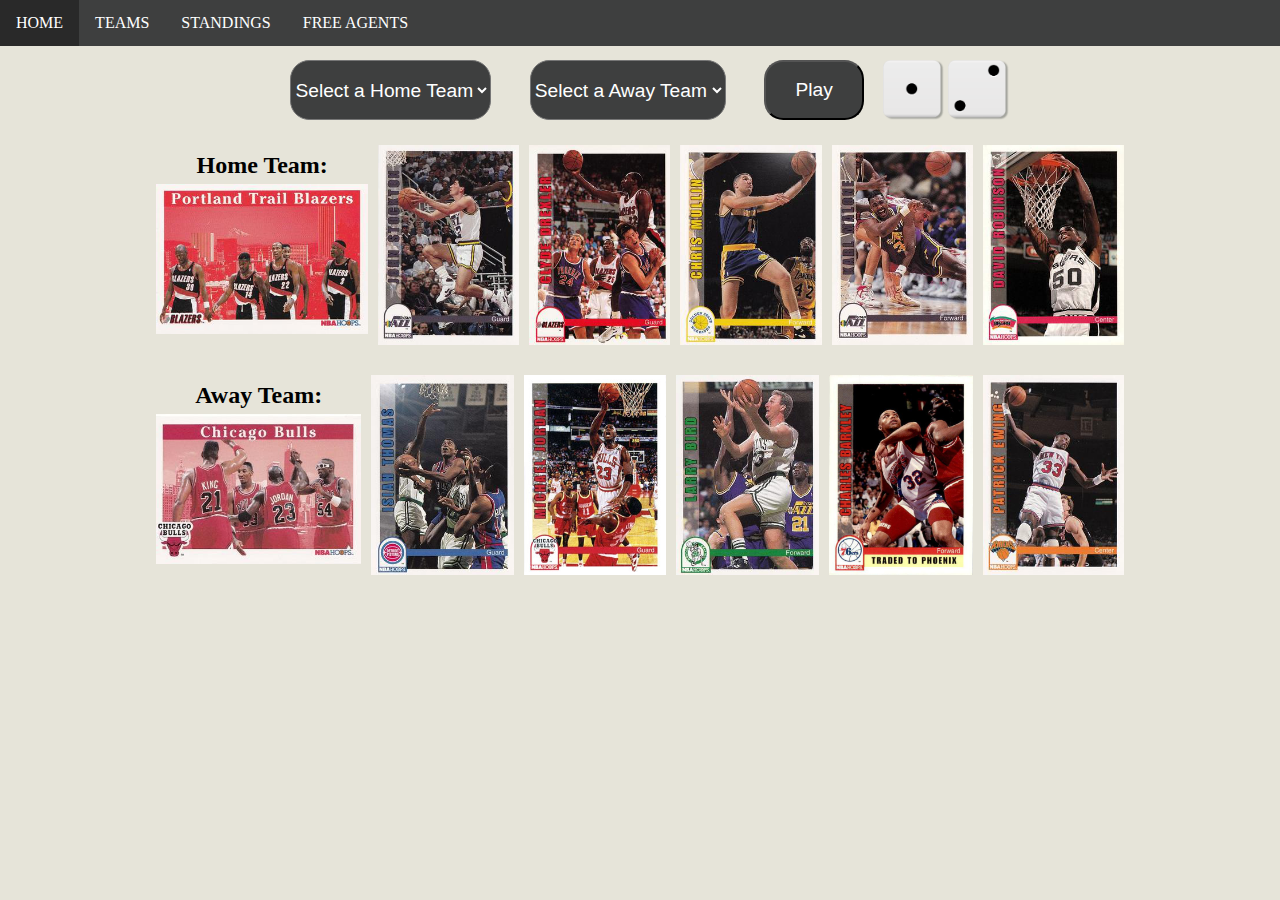
==== index.html @ 29c6e202 "Added dice and gallery view of player cards" ====
<!DOCTYPE html>
<html lang="en">
<head>
    <meta charset="UTF-8">
    <meta http-equiv="X-UA-Compatible" content="IE=edge">
    <meta name="viewport" content="width=device-width, initial-scale=1.0">
    <link rel="stylesheet" href="styles.css">
    <script src="teams.js" defer></script>
    <script src="players.js" defer></script>
    <script src="main.js" defer></script>

    <title>NBA Hoops</title>
</head>
<body>

    <nav>
        <ul>
            <li><a href="index.html">HOME</a></li>
            <li><a href="teams.html">TEAMS</a></li>
            <li><a href="">STANDINGS</a></li>
            <li><a href="">FREE AGENTS</a></li>
        </ul>
    </nav>

    <div class="play-container">
        <div class="menu">
            <select name="homeDropdown" id="home-dropdown" onchange="showCards('Home', this.value)">
                <option value="">Select a Home Team</option>
            </select>
    
            <select name="awayDropdown" id="away-dropdown" onchange="showCards('Away', this.value)">
                <option value="">Select a Away Team</option>
            </select>

            <button class="play" onclick="playGame()">Play</button>

            <div class="dice">
                <img src="dice/dice1.png" id="die1">
                <img src="dice/dice2.png" id="die2">
            </div>
            

        </div>

        <div class="full-img" id="fullImgBox">
            <div class="gallery-images">
                <img src="images/richardson_pooh.png" id="fullImg">
            </div>
            
            <span onclick="closeFullImg()">X</span>
        </div>

        <div class="teamsLineup">
            <div class="homeLineup">
                <div class="team-container">
                    <h2 id="home-label">Home Team: </h2>
                    <img src="teamcards/portland.png" id="homeTeamImg">
                </div>
                
                <img src="images/stockton_john.png" id="home-pg" onclick="openFullImg(this.src)">
                <img src="images/drexler_clyde.png" id="home-sg" onclick="openFullImg(this.src)">
                <img src="images/mullin_chris.png" id="home-sf" onclick="openFullImg(this.src)">
                <img src="images/malone_karl.png" id="home-pf" onclick="openFullImg(this.src)">
                <img src="images/robinson_david.png" id="home-c" onclick="openFullImg(this.src)">
            </div>
    
            <div class="awayLineup">
                <div class="team-container">
                    <h2 id="away-label">Away Team: </h2>
                    <img src="teamcards/chicago.png" id="awayTeamImg">
                </div>
                <img src="images/thomas_isiah.png" id="away-pg" onclick="openFullImg(this.src)">
                <img src="images/jordan_michael.png" id="away-sg" onclick="openFullImg(this.src)">
                <img src="images/bird_larry.png" id="away-sf" onclick="openFullImg(this.src)">
                <img src="images/barkley_charles.png" id="away-pf" onclick="openFullImg(this.src)">
                <img src="images/ewing_patrick.png" id="away-c" onclick="openFullImg(this.src)">
            </div>
        </div>
    </div>
    

    
</body>
</html>
---- styles.css ----
:root {
    --primary-color: #dad6c7ab;
    --secondary-color: #000000;
    --accent-color:  #3e3f3f;
    --hover-accent-color: #292929;
    --white: #fff;
    --colors: #06b1b1;
}

* {
    margin: 0;
    padding: 0;
}

body {
    background: var(--primary-color);
}

nav {
    height: 60px;
    width: 100%;
}

nav ul {
    list-style-type: none;
    margin: 0;
    padding: 0;
    overflow: hidden;
    background-color: var(--accent-color);
}

nav ul li {
    float: left;
}

nav ul li a {
    display: block;
    color: white;
    text-align: center;
    padding: 14px 16px;
    text-decoration: none;
    color: var(--white);
}

li a:hover {
    background-color: var(--hover-accent-color);
}

.menu {
    height: 60px;
    display: flex;
    justify-content: center;
}

#home-dropdown, #away-dropdown, .play {
    min-width: 100px;
    border-radius: 1em;
    margin: 0 1em;
    background-color: var(--accent-color);
    color: var(--white);
    font-size: larger;
    cursor: pointer;
}

.play {
    text-align: center;
}

.dice {
    max-height: 60px;
}

#die1, #die2 {
    height: 60px;
}

#home-dropdown:hover, #away-dropdown:hover, .play:hover {
    background-color: var(--hover-accent-color);
}

.team-container {
    display: flex;
    flex-direction: column;
    align-items: center;
    justify-content: center;
}

.homeLineup, .awayLineup, .rosterLineup {
    display: flex;
    justify-content: center;
    margin: 20px;
}

.rosterLineup {
    display: flex;
    flex-direction: column;
}

#homeTeamImg, #awayTeamImg {
    height: 150px;
}

.homeLineup img, .awayLineup img {
    height: 200px;
    margin: 5px;
    cursor: pointer;
}

.rosterCards {
    display: grid;
    grid-template-columns: auto auto auto auto auto auto auto auto;
}

#rosterTeamImg {
    height: 200px;
}

.rosterLineup img {
    height: 200px;
    margin: 5px;
    cursor: pointer;
}

/* Styling for gallery view */
.full-img {
    width: 100%;
    height: 100vh;
    background: rgba(0,0,0,0.9);
    position: fixed;
    top: 0;
    left: 0;
    display: none;
    align-items: center;
    justify-content: center;
    z-index: 100;
}

.full-img img {
    height: 500px;
    max-width: 500px;
    margin: .5em;
}

.full-img span {
    position: absolute;
    top: 5%;
    right: 5%;
    font-size: 30px;
    color: #fff;
    cursor: pointer;
}

/* Responsive screen for phones */
@media only screen and (max-width: 600px) {
    nav ul li {
        float: none;
    }

    .play-container {
        display: flex;
        flex-direction: column;
        width: 100%;
        margin-top: 180px;
    }

    .menu {
        height: 60px;
        display: flex;
        flex-direction: column;
        align-items: center;
        justify-content: center;
    }

    #home-dropdown, #away-dropdown, .play {
        min-width: 250px;
        border-radius: 1em;
        margin: 5px 1em;
        text-align: center;
    }

    .team-container {
        flex-direction: column;
        width: 100%;
    }

    h2 {
        font-size: medium;
    }

    .teamsLineup {
        display: flex;
        justify-content: center;
        margin-top: 4em;
    }

    #homeTeamImg, #awayTeamImg {
        height: 100px;
    }

    .homeLineup, .awayLineup, .rosterLineup {
        display: flex;
        flex-direction: column;
        align-items: center;
        justify-content: center;
        margin: 10px 5px;
    }

    .homeLineup img, .awayLineup img {
        height: 150px;
    }

    .rosterCards {
        display: grid;
        grid-template-columns: auto auto;
    }

    #rosterTeamImg {
        height: 200px;
    }

    .rosterLineup img {
        height: 200px;
        margin: 5px;
        cursor: pointer;
    }
}
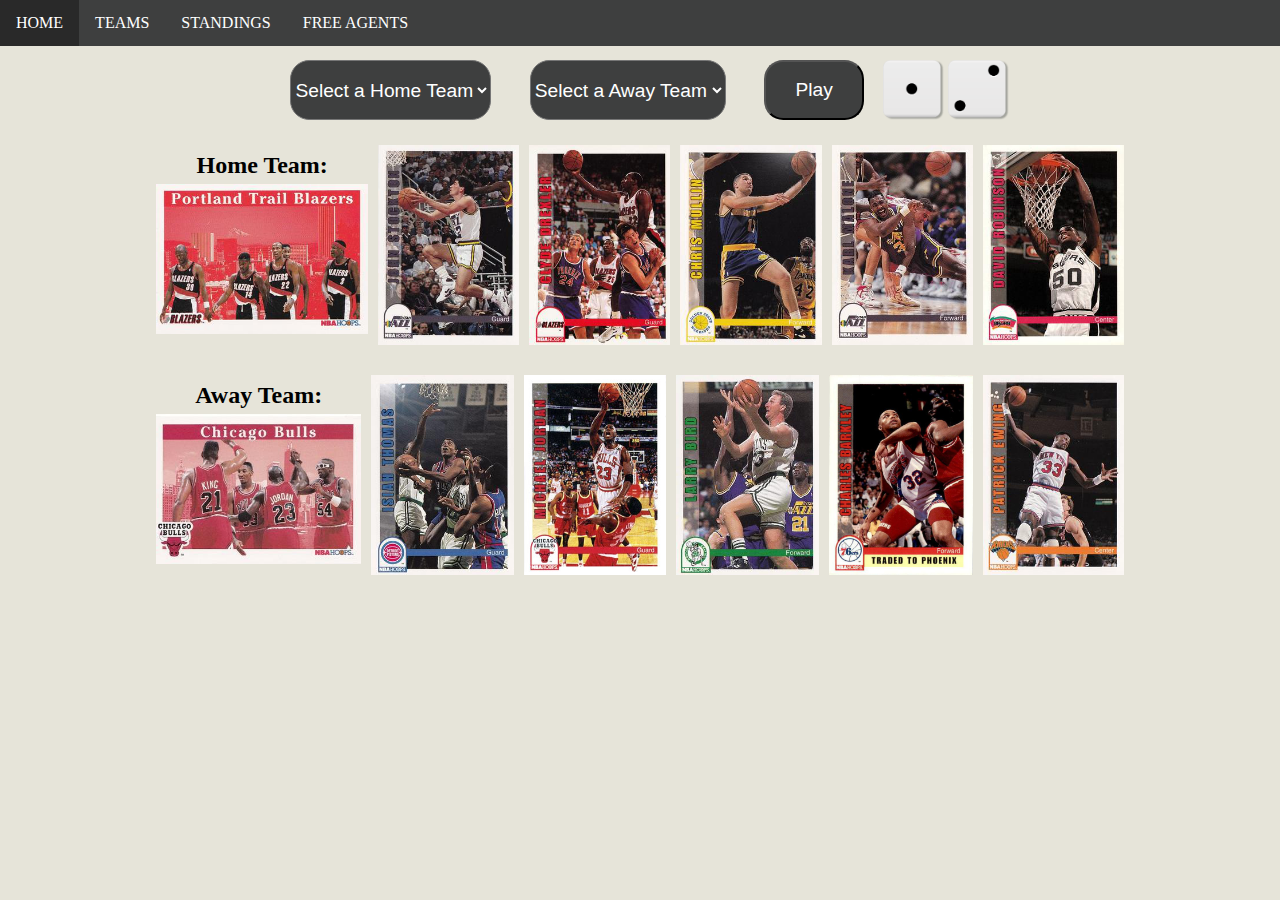
==== commit 90fdf1c0: "Added basic standings page" ====
--- a/index.html
+++ b/index.html
@@ -17,7 +17,7 @@
         <ul>
             <li><a href="index.html">HOME</a></li>
             <li><a href="teams.html">TEAMS</a></li>
-            <li><a href="">STANDINGS</a></li>
+            <li><a href="standings.html">STANDINGS</a></li>
             <li><a href="">FREE AGENTS</a></li>
         </ul>
     </nav>
--- a/styles.css
+++ b/styles.css
@@ -150,6 +150,35 @@
     cursor: pointer;
 }
 
+/* Standings Table */
+table {
+    border-collapse: collapse;
+    width: 100%;
+}
+
+td, th {
+    border: 1px solid #cccccc;
+    padding: 8px;
+}
+
+th {
+    font-weight: bold;
+    text-transform: uppercase;
+    cursor: pointer;
+}
+
+tr:nth-child(even) {
+    background-color: #dddddd;
+}
+
+tr:hover {
+    background-color: #000000;
+    color: white;
+}
+
+
+
+
 /* Responsive screen for phones */
 @media only screen and (max-width: 600px) {
     nav ul li {
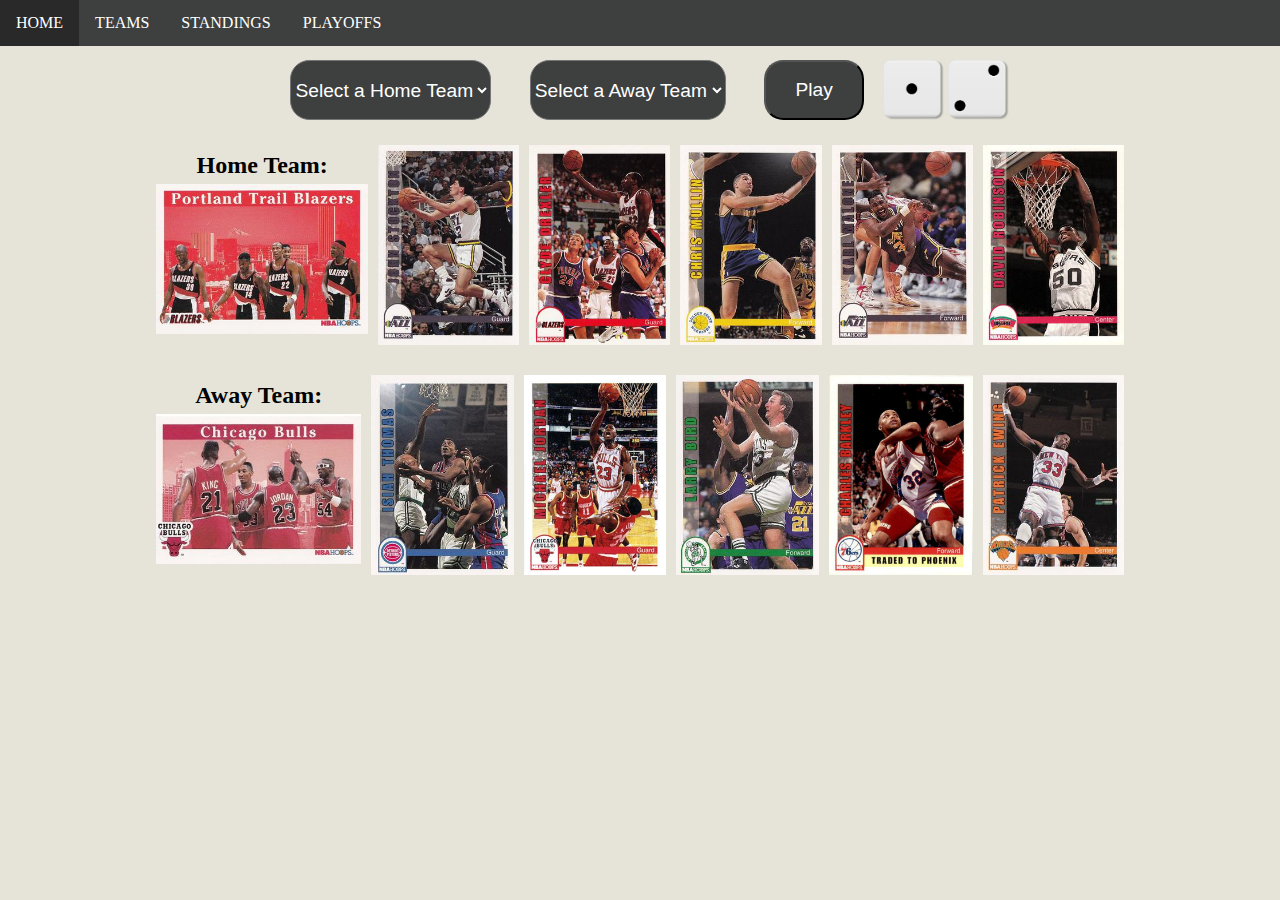
==== commit 6e19945e: "92 playoffs added" ====
--- a/index.html
+++ b/index.html
@@ -18,7 +18,7 @@
             <li><a href="index.html">HOME</a></li>
             <li><a href="teams.html">TEAMS</a></li>
             <li><a href="standings.html">STANDINGS</a></li>
-            <li><a href="">FREE AGENTS</a></li>
+            <li><a href="playoffs.html">PLAYOFFS</a></li>
         </ul>
     </nav>
 
--- a/styles.css
+++ b/styles.css
@@ -82,6 +82,11 @@
     display: flex;
     flex-direction: column;
     align-items: center;
+    justify-content: center;
+}
+
+.team-selection {
+    display: flex;
     justify-content: center;
 }
 
@@ -156,12 +161,19 @@
     width: 100%;
 }
 
+.conference-label {
+    margin-top: 20px;
+    text-align: center;
+}
+
 td, th {
     border: 1px solid #cccccc;
     padding: 8px;
 }
 
 th {
+    background-color: var(--accent-color);
+    color: var(--primary-color);
     font-weight: bold;
     text-transform: uppercase;
     cursor: pointer;
@@ -172,7 +184,7 @@
 }
 
 tr:hover {
-    background-color: #000000;
+    background-color: #bbbbbb;
     color: white;
 }
 
@@ -252,4 +264,36 @@
         margin: 5px;
         cursor: pointer;
     }
+
+    table {
+        overflow: auto;
+        border-collapse: collapse;
+        width: 100%;
+        margin-top: 10px;
+        margin-bottom: 5px;
+        
+    }
+
+    .tableName {
+        position: sticky;
+        min-width: 200px;
+        left: 0;
+        z-index: 4;
+        left: 0;
+    }
+
+    .tableStats [scope="row"] {
+        position: sticky;
+        min-width: 30px;
+        margin-left: 200px;
+        z-index: 2;
+    }
+
+    th, td {
+        font-size: 20px;
+        padding: 10px;
+        text-align: left;
+        min-width: 10px;
+    }
+
 }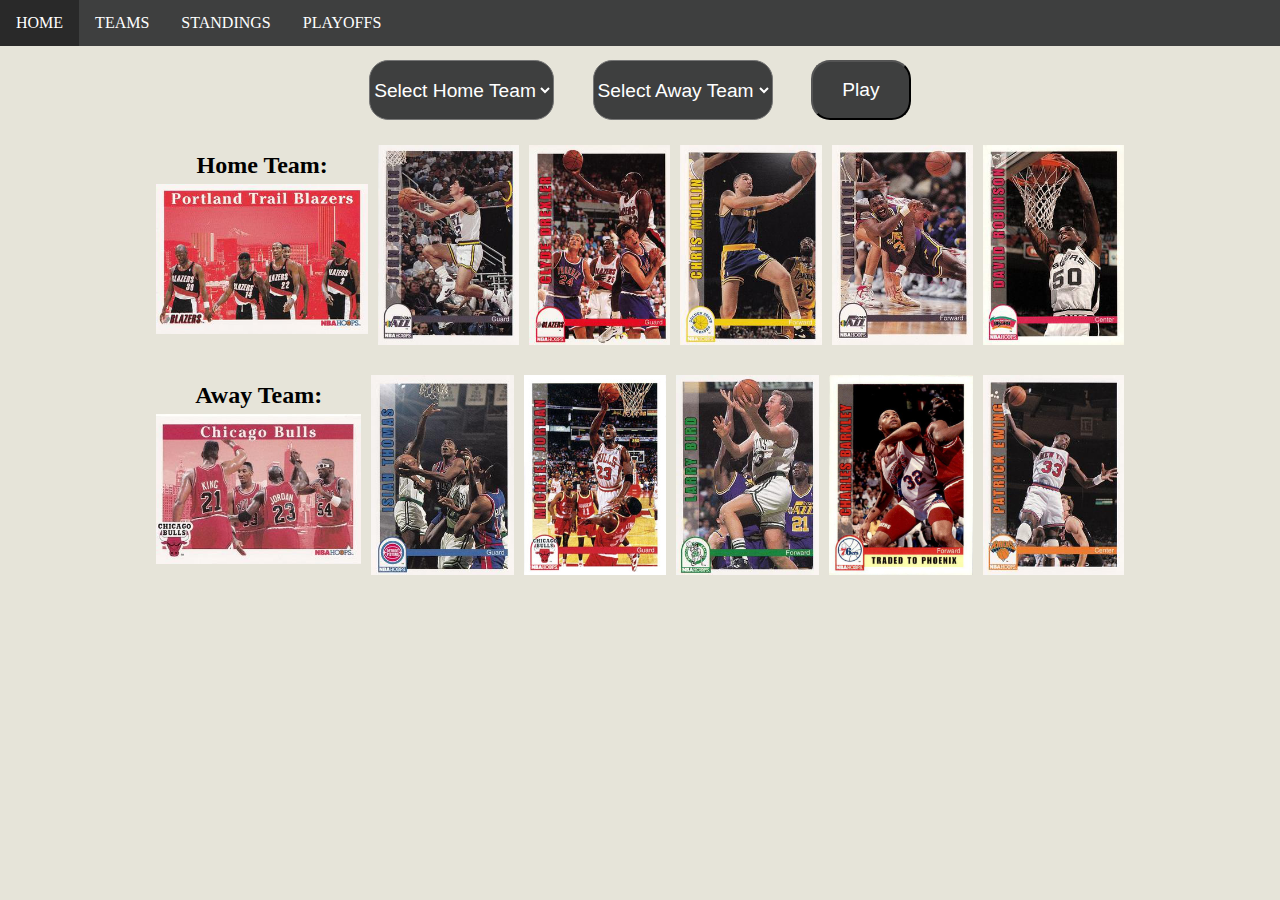
==== commit f9408202: "play screen added to home page" ====
--- a/index.html
+++ b/index.html
@@ -25,19 +25,36 @@
     <div class="play-container">
         <div class="menu">
             <select name="homeDropdown" id="home-dropdown" onchange="showCards('Home', this.value)">
-                <option value="">Select a Home Team</option>
+                <option value="">Select Home Team</option>
             </select>
     
             <select name="awayDropdown" id="away-dropdown" onchange="showCards('Away', this.value)">
-                <option value="">Select a Away Team</option>
+                <option value="">Select Away Team</option>
             </select>
 
-            <button class="play" onclick="playGame()">Play</button>
+            <button class="play" onclick="playGame(awayDropdown.value)">Play</button>
 
-            <div class="dice">
-                <img src="dice/dice1.png" id="die1">
-                <img src="dice/dice2.png" id="die2">
+            <div class="playWindow" id="playWindow">
+                <div class="playWindowCompare">
+                    <div class="dice">
+                        <img src="dice/dice1.png" id="die1">
+                        <img src="dice/dice2.png" id="die2">
+                    </div>
+                    <div class="playPlayers">
+                        <div class="homePlayer">
+                            <img src="images/richardson_pooh.png" id="home-player">
+                            <h3 class="homeStat" id="homeStat">Points: </h3>
+                        </div>
+                        <div class="awayPlayer">
+                            <img src="images/richardson_pooh.png" id="away-player">
+                            <h3 class="awayStat" id="awayStat">Points: </h3>
+                        </div>
+                        
+                    </div>
+                </div>
+                <span onclick="closePlayWindow()">X</span>
             </div>
+            
             
 
         </div>
@@ -45,7 +62,20 @@
         <div class="full-img" id="fullImgBox">
             <div class="gallery-images">
                 <img src="images/richardson_pooh.png" id="fullImg">
+                <div id="fullStats">
+                    <div class="player-stats">
+                        <h2 id="player-name">Pooh Richardson</h2>
+                        <p id="player-team">Team: Minnesota</p>
+                        <p id="player-points">Points: 1353</p>
+                        <p id="player-rebounds">Rebounds: 3.7</p>
+                        <p id="player-assists">Assists: 8.4</p>
+                        <p id="player-steals">Steals: 1.5</p>
+                        <p id="player-blocks">Blocks: 0.3</p>
+                        <p id="player-ppg">PPG: 16.5</p>
+                    </div>
+                </div>
             </div>
+            
             
             <span onclick="closeFullImg()">X</span>
         </div>
@@ -57,11 +87,11 @@
                     <img src="teamcards/portland.png" id="homeTeamImg">
                 </div>
                 
-                <img src="images/stockton_john.png" id="home-pg" onclick="openFullImg(this.src)">
-                <img src="images/drexler_clyde.png" id="home-sg" onclick="openFullImg(this.src)">
-                <img src="images/mullin_chris.png" id="home-sf" onclick="openFullImg(this.src)">
-                <img src="images/malone_karl.png" id="home-pf" onclick="openFullImg(this.src)">
-                <img src="images/robinson_david.png" id="home-c" onclick="openFullImg(this.src)">
+                <img src="images/stockton_john.png" id="home-pg" value="" onclick="openFullImg(this.src, this.value)">
+                <img src="images/drexler_clyde.png" id="home-sg" value="" onclick="openFullImg(this.src, this.value)">
+                <img src="images/mullin_chris.png" id="home-sf" value="" onclick="openFullImg(this.src, this.value)">
+                <img src="images/malone_karl.png" id="home-pf" value="" onclick="openFullImg(this.src, this.value)">
+                <img src="images/robinson_david.png" id="home-c" value="" onclick="openFullImg(this.src, this.value)">
             </div>
     
             <div class="awayLineup">
@@ -69,16 +99,14 @@
                     <h2 id="away-label">Away Team: </h2>
                     <img src="teamcards/chicago.png" id="awayTeamImg">
                 </div>
-                <img src="images/thomas_isiah.png" id="away-pg" onclick="openFullImg(this.src)">
-                <img src="images/jordan_michael.png" id="away-sg" onclick="openFullImg(this.src)">
-                <img src="images/bird_larry.png" id="away-sf" onclick="openFullImg(this.src)">
-                <img src="images/barkley_charles.png" id="away-pf" onclick="openFullImg(this.src)">
-                <img src="images/ewing_patrick.png" id="away-c" onclick="openFullImg(this.src)">
+                <img src="images/thomas_isiah.png" id="away-pg" value="" onclick="openFullImg(this.src, this.value)">
+                <img src="images/jordan_michael.png" id="away-sg" value="" onclick="openFullImg(this.src, this.value)">
+                <img src="images/bird_larry.png" id="away-sf" value="" onclick="openFullImg(this.src, this.value)">
+                <img src="images/barkley_charles.png" id="away-pf" value="" onclick="openFullImg(this.src, this.value)">
+                <img src="images/ewing_patrick.png" id="away-c" value="" onclick="openFullImg(this.src, this.value)">
             </div>
         </div>
     </div>
     
-
-    
 </body>
 </html>--- a/styles.css
+++ b/styles.css
@@ -87,6 +87,7 @@
 
 .team-selection {
     display: flex;
+    flex-direction: column;
     justify-content: center;
 }
 
@@ -125,6 +126,55 @@
     margin: 5px;
     cursor: pointer;
 }
+
+/* Styling for play window*/
+
+.playWindow {
+    width: 100%;
+    height: 100vh;
+    background: rgba(0,0,0,0.9);
+    position: fixed;
+    top: 0;
+    left: 0;
+    display: none;
+    align-items: center;
+    justify-content: center;
+    z-index: 100;
+}
+.playWindowCompare {
+    display: flex;
+    flex-direction: column;
+    align-items: center;
+    justify-content: center;
+}
+
+.playPlayers {
+    display: flex;
+}
+
+.playPlayers img {
+    margin: 10px;
+}
+
+.playWindow h3 {
+    font-size: larger;
+    text-align: center;
+    margin-bottom: 10px;
+    color: var(--white);
+}
+
+.playWindow span {
+    position: absolute;
+    top: 5%;
+    right: 5%;
+    font-size: 30px;
+    color: #fff;
+    cursor: pointer;
+}
+
+
+
+
 
 /* Styling for gallery view */
 .full-img {
@@ -140,6 +190,10 @@
     z-index: 100;
 }
 
+.gallery-images {
+    display: flex;
+}
+
 .full-img img {
     height: 500px;
     max-width: 500px;
@@ -155,38 +209,30 @@
     cursor: pointer;
 }
 
-/* Standings Table */
-table {
-    border-collapse: collapse;
-    width: 100%;
-}
-
-.conference-label {
-    margin-top: 20px;
-    text-align: center;
-}
-
-td, th {
-    border: 1px solid #cccccc;
-    padding: 8px;
-}
-
-th {
-    background-color: var(--accent-color);
-    color: var(--primary-color);
-    font-weight: bold;
-    text-transform: uppercase;
-    cursor: pointer;
-}
-
-tr:nth-child(even) {
-    background-color: #dddddd;
-}
-
-tr:hover {
-    background-color: #bbbbbb;
-    color: white;
-}
+#fullStats {
+    background-image: url(images/backside.jpg);
+    background-size: cover;
+    max-height: 500px;
+    width: 350px;
+    display: none;
+    margin-top: 8px;
+}
+
+.player-stats {
+    display: flex;
+    flex-direction: column;
+    margin: 20px;
+}
+
+.player-stats h2 {
+    justify-content: center;
+}
+
+.player-stats h2, .player-stats p {
+    margin: 10px 0;
+}
+
+
 
 
 
@@ -231,7 +277,7 @@
     .teamsLineup {
         display: flex;
         justify-content: center;
-        margin-top: 4em;
+        margin-top: 1em;
     }
 
     #homeTeamImg, #awayTeamImg {
@@ -247,7 +293,7 @@
     }
 
     .homeLineup img, .awayLineup img {
-        height: 150px;
+        height: 200px;
     }
 
     .rosterCards {
@@ -265,35 +311,86 @@
         cursor: pointer;
     }
 
-    table {
-        overflow: auto;
-        border-collapse: collapse;
+    /* .teamsLineup {
+        float: left;
+        margin-left: 20px;
+    }
+
+    .teamsLineup table {
+        margin-left: 15%;
+        margin-right: 20px;
+    }
+
+    .tableName {
+
+    }
+
+    .tableStats {
+
+    }
+
+    th, td {
+
+    } */
+
+    /* Styling for gallery view */
+    .full-img {
         width: 100%;
-        margin-top: 10px;
-        margin-bottom: 5px;
-        
-    }
-
-    .tableName {
-        position: sticky;
-        min-width: 200px;
-        left: 0;
-        z-index: 4;
-        left: 0;
-    }
-
-    .tableStats [scope="row"] {
-        position: sticky;
-        min-width: 30px;
-        margin-left: 200px;
-        z-index: 2;
-    }
-
-    th, td {
-        font-size: 20px;
-        padding: 10px;
-        text-align: left;
-        min-width: 10px;
-    }
-
+        background: rgba(0,0,0,0.9);
+        position: fixed;
+        display: none;
+        align-items: center;
+        justify-content: center;
+        z-index: 3;
+    }
+
+    .gallery-images {
+        display: flex;
+        flex-direction: column;
+        align-items: center;
+        width: 60%;
+        margin-top: 10%;
+        margin-bottom: 10%;
+    }
+
+    .full-img img {
+        height: 350px;
+        margin: 1em;
+    }
+
+    .full-img span {
+        position: absolute;
+        top: 5%;
+        right: 5%;
+        font-size: 30px;
+        color: #fff;
+        cursor: pointer;
+    }
+
+    #fullStats {
+        background-image: url(images/backside.jpg);
+        background-size: cover;
+        height: 350px;
+        width: 250px;
+        margin-bottom: 1em;
+        display: none;
+    }
+
+    .player-stats {
+        display: flex;
+        flex-direction: column;
+        margin: 20px;
+    }
+
+    .player-stats h2 {
+        justify-content: center;
+    }
+
+    .player-stats h2, .player-stats p {
+        margin: 10px 0;
+    }
+
+    .playPlayers {
+        flex-direction: column;
+    }
 }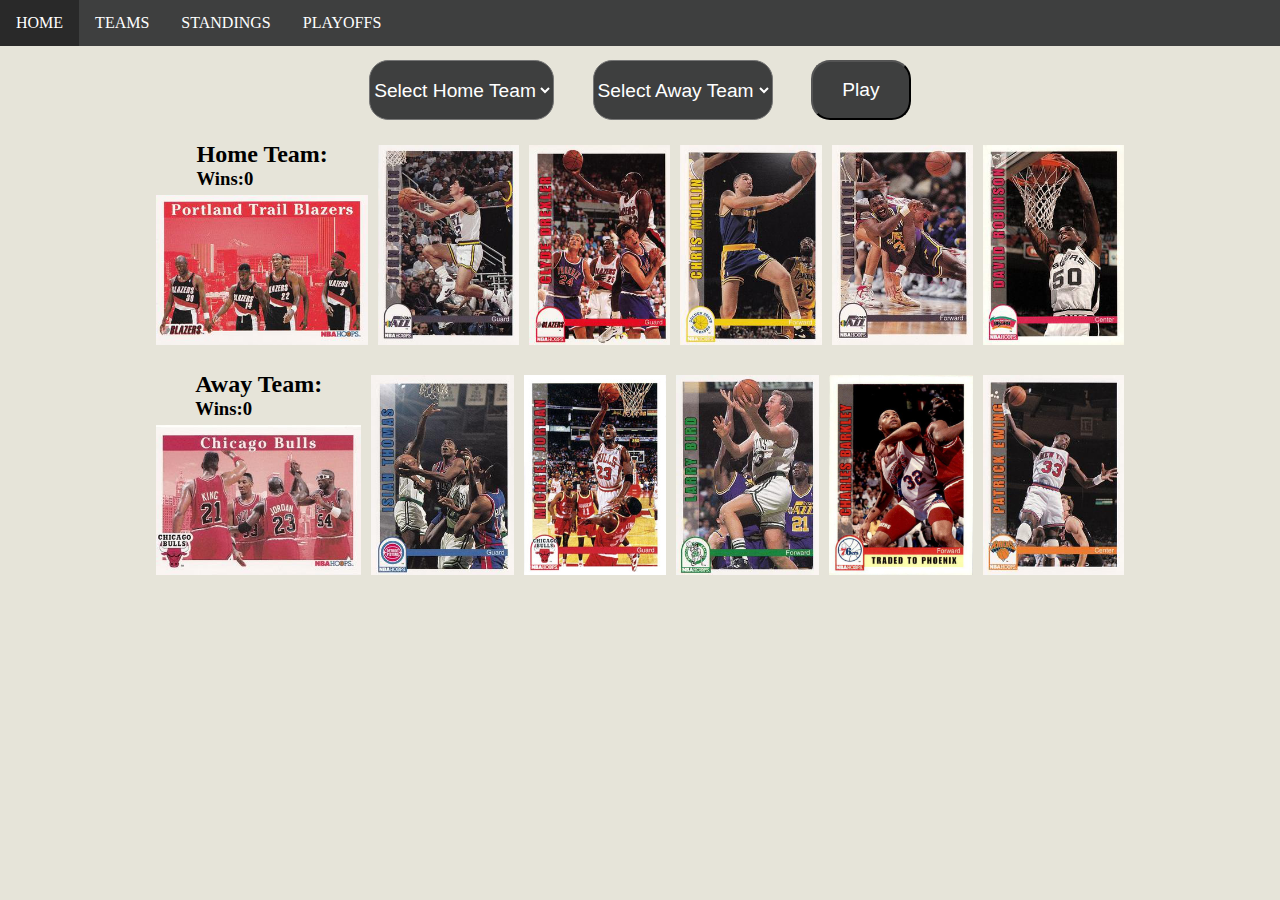
==== commit 92b6ad32: "play game function" ====
--- a/index.html
+++ b/index.html
@@ -13,6 +13,7 @@
 </head>
 <body>
 
+    <!-- Navbar with links for each page -->
     <nav>
         <ul>
             <li><a href="index.html">HOME</a></li>
@@ -24,16 +25,20 @@
 
     <div class="play-container">
         <div class="menu">
+            <!-- Home Dropdown selector -->
             <select name="homeDropdown" id="home-dropdown" onchange="showCards('Home', this.value)">
                 <option value="">Select Home Team</option>
             </select>
-    
+            
+            <!-- Away Dropdown selector -->
             <select name="awayDropdown" id="away-dropdown" onchange="showCards('Away', this.value)">
                 <option value="">Select Away Team</option>
             </select>
 
+            <!-- Play Button -->
             <button class="play" onclick="playGame(awayDropdown.value)">Play</button>
 
+            <!-- Screen pop up for play button -->
             <div class="playWindow" id="playWindow">
                 <div class="playWindowCompare">
                     <div class="dice">
@@ -41,11 +46,17 @@
                         <img src="dice/dice2.png" id="die2">
                     </div>
                     <div class="playPlayers">
-                        <div class="homePlayer">
+                        <div id="homePlayerContainer">
+                            <div class="team-label">
+                                <h2 id="home-team-play-screen">Home Team: <h2 id="home-team-wins">0</h2></h2>
+                            </div>
                             <img src="images/richardson_pooh.png" id="home-player">
                             <h3 class="homeStat" id="homeStat">Points: </h3>
                         </div>
-                        <div class="awayPlayer">
+                        <div id="awayPlayerContainer">
+                            <div class="team-label">
+                                <h2 id="away-team-play-screen">Away Team: <h2 id="away-team-wins">0</h2></h2>
+                            </div>
                             <img src="images/richardson_pooh.png" id="away-player">
                             <h3 class="awayStat" id="awayStat">Points: </h3>
                         </div>
@@ -54,14 +65,13 @@
                 </div>
                 <span onclick="closePlayWindow()">X</span>
             </div>
-            
-            
-
         </div>
-
+        <!-- Gallery for when you click on player card from home screen -->
         <div class="full-img" id="fullImgBox">
             <div class="gallery-images">
                 <img src="images/richardson_pooh.png" id="fullImg">
+                
+                <!-- Backside of Card with stats -->
                 <div id="fullStats">
                     <div class="player-stats">
                         <h2 id="player-name">Pooh Richardson</h2>
@@ -75,15 +85,19 @@
                     </div>
                 </div>
             </div>
-            
-            
             <span onclick="closeFullImg()">X</span>
         </div>
 
+        <!-- Starting Lineup Cards for Home Team -->
         <div class="teamsLineup">
             <div class="homeLineup">
                 <div class="team-container">
-                    <h2 id="home-label">Home Team: </h2>
+                    <div class="home-score">
+                        <h2 id="home-label">Home Team: </h2>
+                        <div style="display: flex">
+                            <h3 id="home-score-label">Wins: <h3 id="home-wins">0</h3></h3>
+                        </div>
+                    </div>  
                     <img src="teamcards/portland.png" id="homeTeamImg">
                 </div>
                 
@@ -94,9 +108,15 @@
                 <img src="images/robinson_david.png" id="home-c" value="" onclick="openFullImg(this.src, this.value)">
             </div>
     
+            <!-- Starting Lineup Cards for Away Team -->
             <div class="awayLineup">
                 <div class="team-container">
-                    <h2 id="away-label">Away Team: </h2>
+                    <div class="away-score">
+                        <h2 id="away-label">Away Team: </h2>
+                        <div style="display: flex">
+                            <h3 id="away-score-label">Wins: <h3 id="away-wins">0</h3></h3>
+                        </div>
+                    </div>
                     <img src="teamcards/chicago.png" id="awayTeamImg">
                 </div>
                 <img src="images/thomas_isiah.png" id="away-pg" value="" onclick="openFullImg(this.src, this.value)">
--- a/styles.css
+++ b/styles.css
@@ -52,7 +52,7 @@
     justify-content: center;
 }
 
-#home-dropdown, #away-dropdown, .play {
+#home-dropdown, #away-dropdown, .play, #roster-dropdown {
     min-width: 100px;
     border-radius: 1em;
     margin: 0 1em;
@@ -100,6 +100,13 @@
 .rosterLineup {
     display: flex;
     flex-direction: column;
+}
+
+.home-score, .away-score {
+    display: flex;
+    flex-direction: column;
+    justify-content: space-around;
+    margin: auto;
 }
 
 #homeTeamImg, #awayTeamImg {
@@ -141,6 +148,18 @@
     justify-content: center;
     z-index: 100;
 }
+
+#die1, #die2 {
+    margin: 0 5px;
+}
+
+@media (max-width: 600px) {
+    .playWindow {
+      height: auto;
+      bottom: 0;
+    }
+}
+
 .playWindowCompare {
     display: flex;
     flex-direction: column;
@@ -148,12 +167,50 @@
     justify-content: center;
 }
 
+@media (max-width: 600px) {
+    .playWindowCompare {
+      margin: 10px 0;
+    }
+}
+
 .playPlayers {
     display: flex;
+    margin-top: 10px;
+}
+
+.homePlayerContainer, .awayPlayerContainer {
+    display: flex;
+    flex-direction: column;
+    align-items: center;
+    padding: 5px;
+    border: none;
+    border-radius: 10px;
+    background-color: transparent;
+}
+
+.team-label {
+    display: flex; 
+    justify-content: center;
+    color: white;
 }
 
 .playPlayers img {
     margin: 10px;
+}
+
+@media (max-width: 600px) {
+    .homePlayerContainer, .awayPlayerContainer {
+        display: flex;
+        flex-direction: column;
+        align-items: center;
+        padding: 5px;
+        background-color: transparent;
+    }
+
+    .playPlayers img {
+        width: 60%;
+        margin: 10px;
+    }
 }
 
 .playWindow h3 {
@@ -161,6 +218,12 @@
     text-align: center;
     margin-bottom: 10px;
     color: var(--white);
+}
+
+@media (max-width: 600px) {
+    .playWindow h3 {
+      font-size: 18px;
+    }
 }
 
 .playWindow span {
@@ -170,6 +233,12 @@
     font-size: 30px;
     color: #fff;
     cursor: pointer;
+}
+
+@media (max-width: 600px) {
+    .playWindow span {
+      font-size: 18px;
+    }
 }
 
 
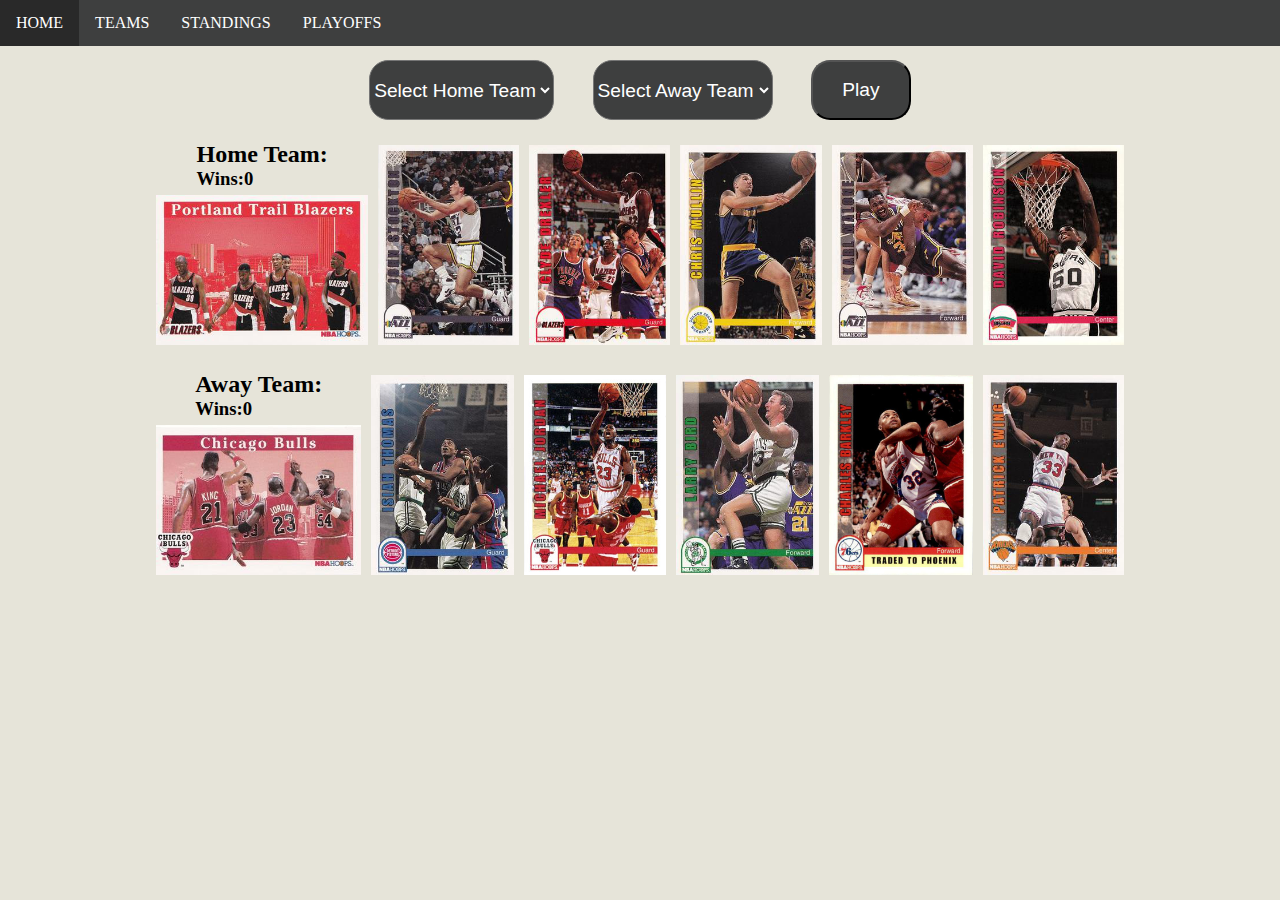
==== commit 37c63575: "spacebar note and mobile fix" ====
--- a/index.html
+++ b/index.html
@@ -62,6 +62,7 @@
                         </div>
                         
                     </div>
+                    <p class="shortcut">*press spacebar to play again</p>
                 </div>
                 <span onclick="closePlayWindow()">X</span>
             </div>
--- a/styles.css
+++ b/styles.css
@@ -199,7 +199,7 @@
 }
 
 @media (max-width: 600px) {
-    .homePlayerContainer, .awayPlayerContainer {
+    #homePlayerContainer, #awayPlayerContainer {
         display: flex;
         flex-direction: column;
         align-items: center;
@@ -239,6 +239,12 @@
     .playWindow span {
       font-size: 18px;
     }
+}
+
+.shortcut {
+    display: flex;
+    color: var(--white);
+    margin: 20px;
 }
 
 
@@ -462,4 +468,8 @@
     .playPlayers {
         flex-direction: column;
     }
+
+    .shortcut {
+        display: none;
+    }
 }